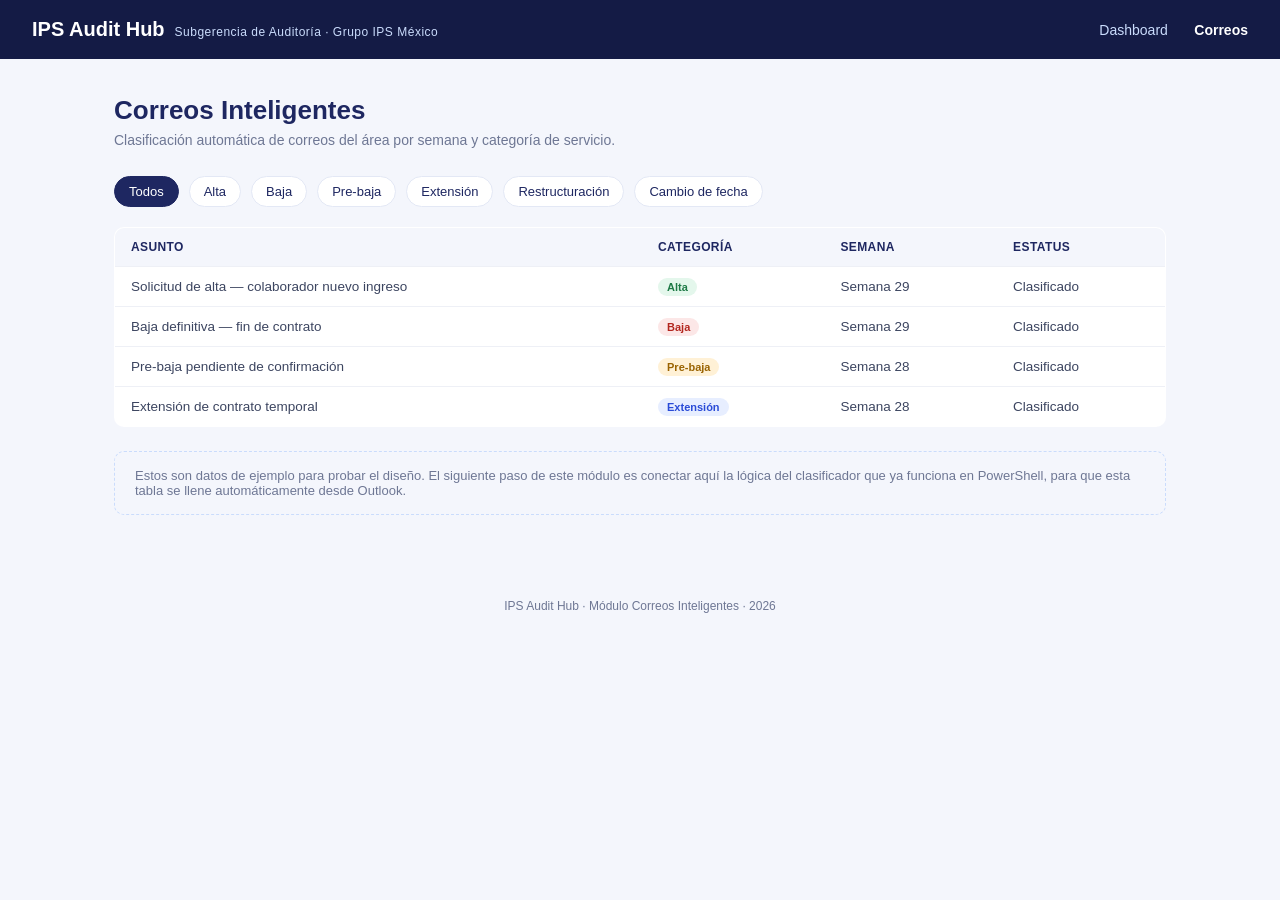
==== correos.html @ 61fefb7d "Add files via upload" ====
<!DOCTYPE html>
<html lang="es">
<head>
  <meta charset="UTF-8" />
  <meta name="viewport" content="width=device-width, initial-scale=1.0" />
  <title>Correos Inteligentes · IPS Audit Hub</title>
  <link rel="stylesheet" href="css/style.css" />
</head>
<body>
  <header>
    <div class="brand">
      <h1>IPS Audit Hub</h1>
      <span>Subgerencia de Auditoría · Grupo IPS México</span>
    </div>
    <nav>
      <a href="index.html">Dashboard</a>
      <a href="correos.html" class="active">Correos</a>
    </nav>
  </header>

  <main>
    <h2 class="page-title">Correos Inteligentes</h2>
    <p class="page-subtitle">Clasificación automática de correos del área por semana y categoría de servicio.</p>

    <div class="filters">
      <span class="filter-chip active">Todos</span>
      <span class="filter-chip">Alta</span>
      <span class="filter-chip">Baja</span>
      <span class="filter-chip">Pre-baja</span>
      <span class="filter-chip">Extensión</span>
      <span class="filter-chip">Restructuración</span>
      <span class="filter-chip">Cambio de fecha</span>
    </div>

    <table>
      <thead>
        <tr>
          <th>Asunto</th>
          <th>Categoría</th>
          <th>Semana</th>
          <th>Estatus</th>
        </tr>
      </thead>
      <tbody>
        <tr>
          <td>Solicitud de alta — colaborador nuevo ingreso</td>
          <td><span class="badge alta">Alta</span></td>
          <td>Semana 29</td>
          <td>Clasificado</td>
        </tr>
        <tr>
          <td>Baja definitiva — fin de contrato</td>
          <td><span class="badge baja">Baja</span></td>
          <td>Semana 29</td>
          <td>Clasificado</td>
        </tr>
        <tr>
          <td>Pre-baja pendiente de confirmación</td>
          <td><span class="badge prebaja">Pre-baja</span></td>
          <td>Semana 28</td>
          <td>Clasificado</td>
        </tr>
        <tr>
          <td>Extensión de contrato temporal</td>
          <td><span class="badge extension">Extensión</span></td>
          <td>Semana 28</td>
          <td>Clasificado</td>
        </tr>
      </tbody>
    </table>

    <div class="note-box">
      Estos son datos de ejemplo para probar el diseño. El siguiente paso de este módulo es conectar aquí la lógica del clasificador que ya funciona en PowerShell, para que esta tabla se llene automáticamente desde Outlook.
    </div>
  </main>

  <footer>IPS Audit Hub · Módulo Correos Inteligentes · 2026</footer>
</body>
</html>
---- css/style.css ----
:root {
  --navy: #1E2761;
  --navy-dark: #141B45;
  --ice: #CADCFC;
  --ice-bg: #F4F6FC;
  --accent: #3E64F4;
  --slate: #3C4560;
  --muted: #6E7794;
  --white: #FFFFFF;
}

* { box-sizing: border-box; }

body {
  margin: 0;
  font-family: -apple-system, "Calibri", "Segoe UI", Arial, sans-serif;
  background: var(--ice-bg);
  color: var(--slate);
}

header {
  background: var(--navy-dark);
  color: var(--white);
  padding: 18px 32px;
  display: flex;
  align-items: center;
  justify-content: space-between;
}

header .brand {
  display: flex;
  align-items: baseline;
  gap: 10px;
}

header .brand h1 {
  font-size: 20px;
  margin: 0;
  font-weight: 700;
}

header .brand span {
  font-size: 12px;
  color: var(--ice);
  letter-spacing: 0.5px;
}

nav a {
  color: var(--ice);
  text-decoration: none;
  font-size: 14px;
  margin-left: 22px;
}

nav a:hover, nav a.active {
  color: var(--white);
  font-weight: 700;
}

main {
  max-width: 1100px;
  margin: 0 auto;
  padding: 36px 24px 60px;
}

.page-title {
  font-size: 26px;
  color: var(--navy);
  font-weight: 700;
  margin: 0 0 6px;
}

.page-subtitle {
  color: var(--muted);
  font-size: 14px;
  margin: 0 0 28px;
}

.module-grid {
  display: grid;
  grid-template-columns: repeat(3, 1fr);
  gap: 20px;
}

.module-card {
  background: var(--white);
  border: 1px solid #E3E8F5;
  border-radius: 10px;
  padding: 22px;
  text-decoration: none;
  color: inherit;
  display: block;
  transition: box-shadow 0.15s ease, transform 0.15s ease;
}

.module-card:hover {
  box-shadow: 0 8px 20px rgba(30, 39, 97, 0.12);
  transform: translateY(-2px);
}

.module-card .icon {
  width: 46px;
  height: 46px;
  border-radius: 50%;
  background: var(--ice);
  display: flex;
  align-items: center;
  justify-content: center;
  font-size: 20px;
  margin-bottom: 14px;
}

.module-card h3 {
  margin: 0 0 6px;
  font-size: 16px;
  color: var(--navy);
}

.module-card p {
  margin: 0;
  font-size: 13px;
  color: var(--muted);
  line-height: 1.5;
}

.status-tag {
  display: inline-block;
  margin-top: 12px;
  font-size: 11px;
  font-weight: 700;
  letter-spacing: 0.4px;
  padding: 3px 9px;
  border-radius: 20px;
}

.status-tag.active { background: #E4F7EC; color: #1E7A46; }
.status-tag.progress { background: #FFF1D6; color: #9A6300; }
.status-tag.soon { background: #EEF0F6; color: var(--muted); }

/* Correos module */
.filters {
  display: flex;
  gap: 10px;
  flex-wrap: wrap;
  margin-bottom: 20px;
}

.filter-chip {
  background: var(--white);
  border: 1px solid #E3E8F5;
  color: var(--navy);
  font-size: 13px;
  padding: 7px 14px;
  border-radius: 20px;
}

.filter-chip.active {
  background: var(--navy);
  color: var(--white);
  border-color: var(--navy);
}

table {
  width: 100%;
  border-collapse: collapse;
  background: var(--white);
  border-radius: 10px;
  overflow: hidden;
  border: 1px solid #E3E8F5;
}

th, td {
  text-align: left;
  padding: 12px 16px;
  font-size: 13.5px;
  border-bottom: 1px solid #EEF0F6;
}

th {
  background: var(--ice-bg);
  color: var(--navy);
  font-size: 12px;
  text-transform: uppercase;
  letter-spacing: 0.4px;
}

tr:last-child td { border-bottom: none; }

.badge {
  font-size: 11px;
  font-weight: 700;
  padding: 3px 9px;
  border-radius: 20px;
}

.badge.alta { background: #E4F7EC; color: #1E7A46; }
.badge.baja { background: #FCE7E7; color: #B3261E; }
.badge.prebaja { background: #FFF1D6; color: #9A6300; }
.badge.extension { background: #E7EEFF; color: #2A4BD7; }

.note-box {
  margin-top: 24px;
  background: var(--ice-bg);
  border: 1px dashed var(--ice);
  border-radius: 10px;
  padding: 16px 20px;
  font-size: 13px;
  color: var(--muted);
}

footer {
  text-align: center;
  font-size: 12px;
  color: var(--muted);
  padding: 24px;
}
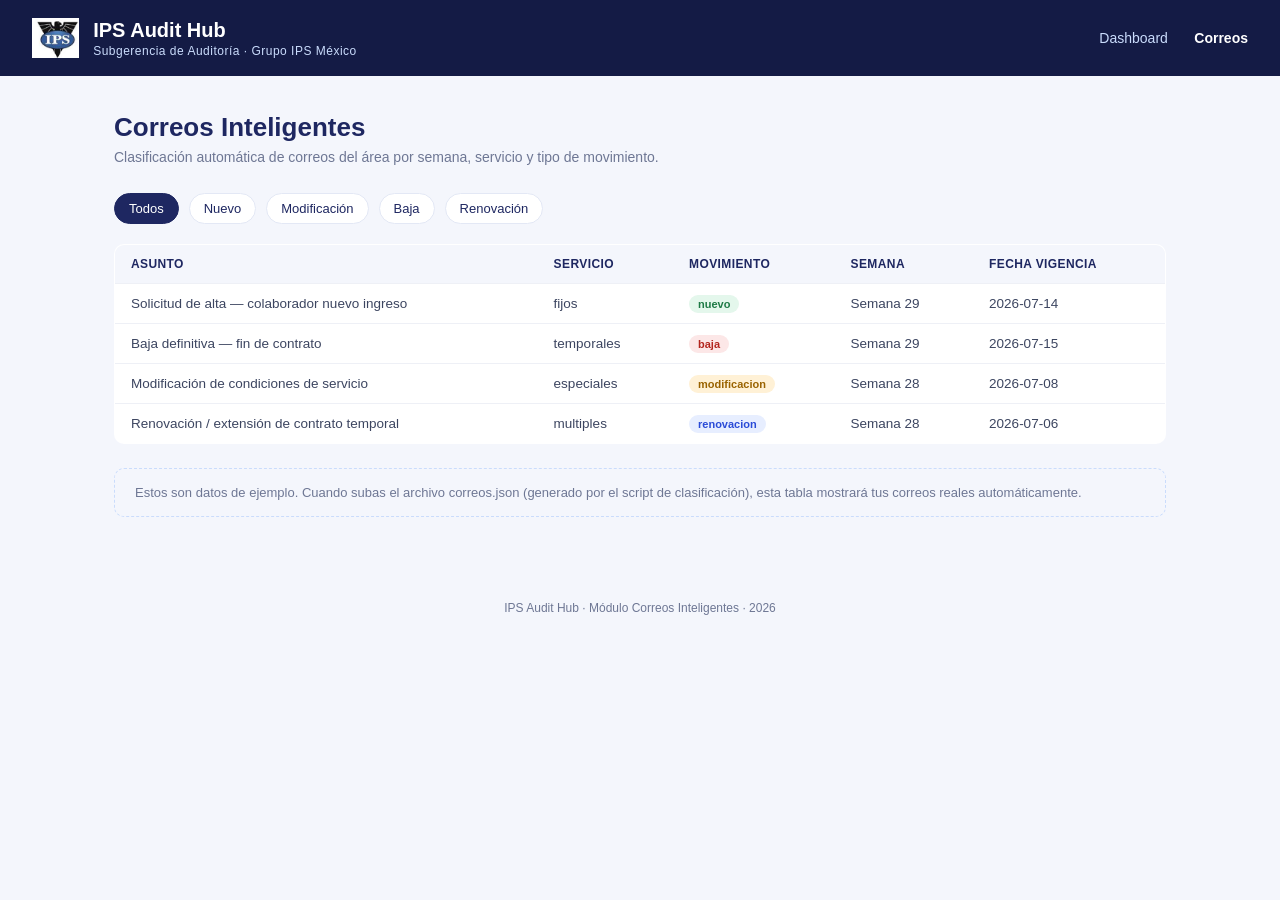
==== commit 78a311ae: "Add files via upload" ====
--- a/correos.html
+++ b/correos.html
@@ -9,8 +9,11 @@
 <body>
   <header>
     <div class="brand">
-      <h1>IPS Audit Hub</h1>
-      <span>Subgerencia de Auditoría · Grupo IPS México</span>
+      <img src="assets/logo-ips.png" alt="Logo IPS" />
+      <div class="brand-text">
+        <h1>IPS Audit Hub</h1>
+        <span>Subgerencia de Auditoría · Grupo IPS México</span>
+      </div>
     </div>
     <nav>
       <a href="index.html">Dashboard</a>
@@ -20,60 +23,90 @@
 
   <main>
     <h2 class="page-title">Correos Inteligentes</h2>
-    <p class="page-subtitle">Clasificación automática de correos del área por semana y categoría de servicio.</p>
+    <p class="page-subtitle" id="subtitle">Clasificación automática de correos del área por semana, servicio y tipo de movimiento.</p>
 
-    <div class="filters">
-      <span class="filter-chip active">Todos</span>
-      <span class="filter-chip">Alta</span>
-      <span class="filter-chip">Baja</span>
-      <span class="filter-chip">Pre-baja</span>
-      <span class="filter-chip">Extensión</span>
-      <span class="filter-chip">Restructuración</span>
-      <span class="filter-chip">Cambio de fecha</span>
+    <div class="filters" id="filters">
+      <span class="filter-chip active" data-filter="todos">Todos</span>
+      <span class="filter-chip" data-filter="nuevo">Nuevo</span>
+      <span class="filter-chip" data-filter="modificacion">Modificación</span>
+      <span class="filter-chip" data-filter="baja">Baja</span>
+      <span class="filter-chip" data-filter="renovacion">Renovación</span>
     </div>
 
     <table>
       <thead>
         <tr>
           <th>Asunto</th>
-          <th>Categoría</th>
+          <th>Servicio</th>
+          <th>Movimiento</th>
           <th>Semana</th>
-          <th>Estatus</th>
+          <th>Fecha vigencia</th>
         </tr>
       </thead>
-      <tbody>
-        <tr>
-          <td>Solicitud de alta — colaborador nuevo ingreso</td>
-          <td><span class="badge alta">Alta</span></td>
-          <td>Semana 29</td>
-          <td>Clasificado</td>
-        </tr>
-        <tr>
-          <td>Baja definitiva — fin de contrato</td>
-          <td><span class="badge baja">Baja</span></td>
-          <td>Semana 29</td>
-          <td>Clasificado</td>
-        </tr>
-        <tr>
-          <td>Pre-baja pendiente de confirmación</td>
-          <td><span class="badge prebaja">Pre-baja</span></td>
-          <td>Semana 28</td>
-          <td>Clasificado</td>
-        </tr>
-        <tr>
-          <td>Extensión de contrato temporal</td>
-          <td><span class="badge extension">Extensión</span></td>
-          <td>Semana 28</td>
-          <td>Clasificado</td>
-        </tr>
-      </tbody>
+      <tbody id="tabla-correos"></tbody>
     </table>
 
-    <div class="note-box">
-      Estos son datos de ejemplo para probar el diseño. El siguiente paso de este módulo es conectar aquí la lógica del clasificador que ya funciona en PowerShell, para que esta tabla se llene automáticamente desde Outlook.
-    </div>
+    <div class="note-box" id="nota">Cargando información...</div>
   </main>
 
   <footer>IPS Audit Hub · Módulo Correos Inteligentes · 2026</footer>
+
+  <script>
+    const datosEjemplo = [
+      { Asunto: "Solicitud de alta — colaborador nuevo ingreso", Servicio: "fijos", Movimiento: "nuevo", Semana: 29, FechaVigencia: "2026-07-14" },
+      { Asunto: "Baja definitiva — fin de contrato", Servicio: "temporales", Movimiento: "baja", Semana: 29, FechaVigencia: "2026-07-15" },
+      { Asunto: "Modificación de condiciones de servicio", Servicio: "especiales", Movimiento: "modificacion", Semana: 28, FechaVigencia: "2026-07-08" },
+      { Asunto: "Renovación / extensión de contrato temporal", Servicio: "multiples", Movimiento: "renovacion", Semana: 28, FechaVigencia: "2026-07-06" },
+    ];
+
+    let datosActuales = [];
+    let filtroActivo = "todos";
+
+    function pintarTabla() {
+      const tbody = document.getElementById("tabla-correos");
+      tbody.innerHTML = "";
+      const filas = datosActuales.filter(d => filtroActivo === "todos" || d.Movimiento === filtroActivo);
+
+      if (filas.length === 0) {
+        tbody.innerHTML = '<tr><td colspan="5" style="color:#6E7794;">No hay correos en esta categoría.</td></tr>';
+        return;
+      }
+
+      filas.forEach(d => {
+        const tr = document.createElement("tr");
+        tr.innerHTML = `
+          <td>${d.Asunto ?? ""}</td>
+          <td>${d.Servicio ?? ""}</td>
+          <td><span class="badge ${d.Movimiento ?? ""}">${d.Movimiento ?? "sin clasificar"}</span></td>
+          <td>${d.Semana ? "Semana " + d.Semana : ""}</td>
+          <td>${d.FechaVigencia ?? ""}</td>
+        `;
+        tbody.appendChild(tr);
+      });
+    }
+
+    document.getElementById("filters").addEventListener("click", (e) => {
+      if (!e.target.classList.contains("filter-chip")) return;
+      document.querySelectorAll(".filter-chip").forEach(c => c.classList.remove("active"));
+      e.target.classList.add("active");
+      filtroActivo = e.target.dataset.filter;
+      pintarTabla();
+    });
+
+    fetch("correos.json")
+      .then(r => { if (!r.ok) throw new Error("no file"); return r.json(); })
+      .then(data => {
+        datosActuales = data;
+        document.getElementById("nota").textContent =
+          `Datos reales cargados desde correos.json — ${data.length} correos clasificados.`;
+        pintarTabla();
+      })
+      .catch(() => {
+        datosActuales = datosEjemplo;
+        document.getElementById("nota").textContent =
+          "Estos son datos de ejemplo. Cuando subas el archivo correos.json (generado por el script de clasificación), esta tabla mostrará tus correos reales automáticamente.";
+        pintarTabla();
+      });
+  </script>
 </body>
 </html>
--- a/css/style.css
+++ b/css/style.css
@@ -29,8 +29,20 @@
 
 header .brand {
   display: flex;
-  align-items: baseline;
-  gap: 10px;
+  align-items: center;
+  gap: 14px;
+}
+
+header .brand img {
+  height: 40px;
+  width: auto;
+  display: block;
+}
+
+header .brand .brand-text {
+  display: flex;
+  flex-direction: column;
+  gap: 2px;
 }
 
 header .brand h1 {
@@ -193,10 +205,10 @@
   border-radius: 20px;
 }
 
-.badge.alta { background: #E4F7EC; color: #1E7A46; }
+.badge.nuevo { background: #E4F7EC; color: #1E7A46; }
 .badge.baja { background: #FCE7E7; color: #B3261E; }
-.badge.prebaja { background: #FFF1D6; color: #9A6300; }
-.badge.extension { background: #E7EEFF; color: #2A4BD7; }
+.badge.modificacion { background: #FFF1D6; color: #9A6300; }
+.badge.renovacion { background: #E7EEFF; color: #2A4BD7; }
 
 .note-box {
   margin-top: 24px;
